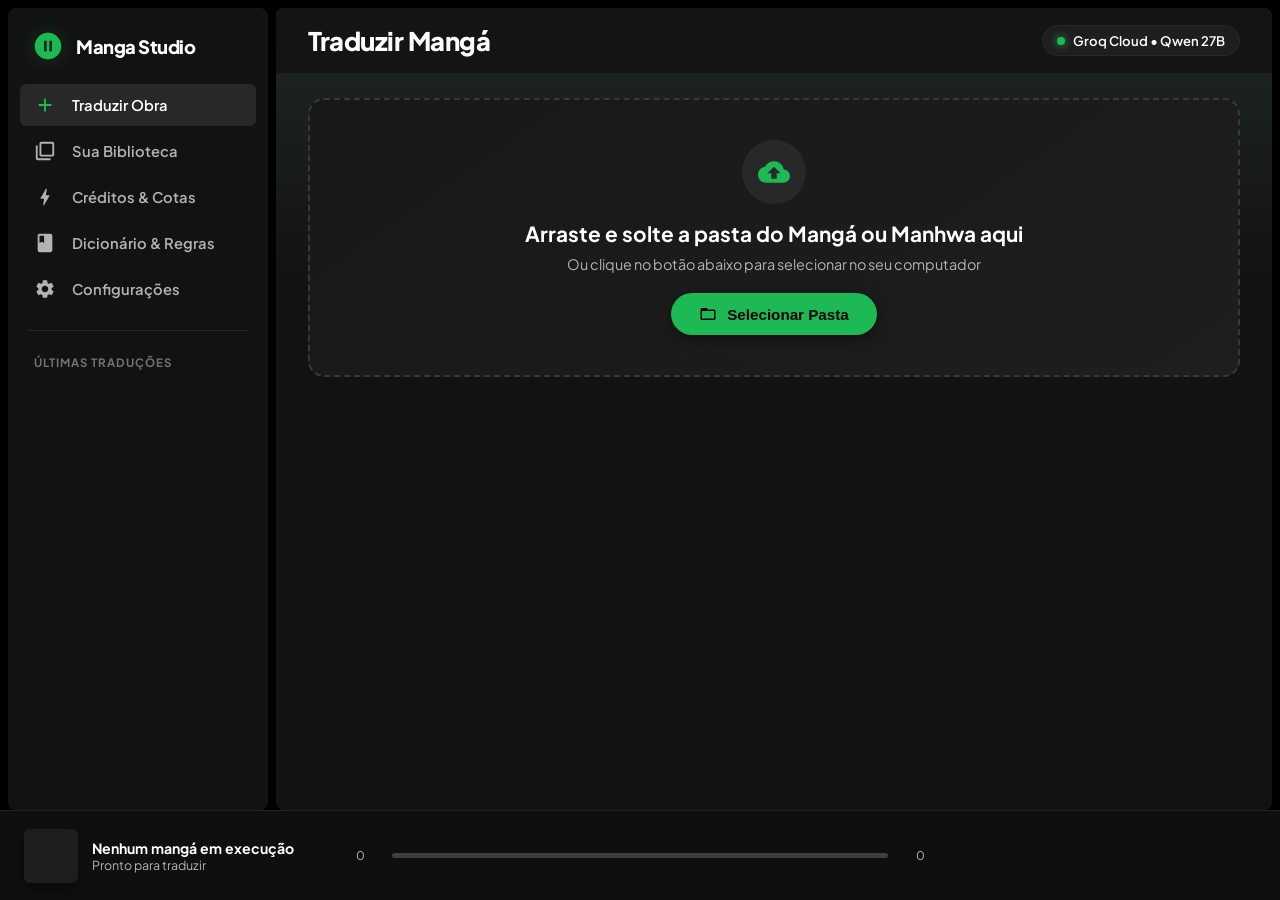
==== studio/studio/templates/index.html @ 2cf88f4b "feat: full API key manager with live validation, multiple key rotation, and model selection" ====
<!DOCTYPE html>
<html lang="pt-BR">
<head>
  <meta charset="UTF-8">
  <meta name="viewport" content="width=device-width, initial-scale=1.0">
  <title>Manga Translator Studio</title>
  <link rel="preconnect" href="https://fonts.googleapis.com">
  <link rel="preconnect" href="https://fonts.gstatic.com" crossorigin>
  <link href="https://fonts.googleapis.com/css2?family=Plus+Jakarta+Sans:wght@400;500;600;700;800&family=JetBrains+Mono:wght@400;500&display=swap" rel="stylesheet">
  
  <style>
    :root {
      --bg-black: #000000;
      --bg-base: #121212;
      --bg-elevated: #181818;
      --bg-card: #1e1e1e;
      --bg-highlight: #282828;
      --bg-press: #1a1a1a;
      --border-subtle: #282828;
      --border-light: #383838;
      
      --spotify-green: #1db954;
      --spotify-green-hover: #1ed760;
      --spotify-green-active: #169c46;
      --spotify-green-glow: rgba(29, 185, 84, 0.25);
      
      --text-white: #ffffff;
      --text-subdued: #b3b3b3;
      --text-muted: #727272;
      
      --red-accent: #f15e6c;
      --yellow-accent: #f59b23;
      --blue-accent: #3d91f4;
      
      --sidebar-width: 260px;
      --player-height: 90px;
    }

    * {
      box-sizing: border-box;
      margin: 0;
      padding: 0;
      user-select: none;
    }

    body {
      background-color: var(--bg-black);
      color: var(--text-white);
      font-family: 'Plus Jakarta Sans', -apple-system, BlinkMacSystemFont, 'Segoe UI', Roboto, Helvetica, Arial, sans-serif;
      height: 100vh;
      overflow: hidden;
      display: flex;
      flex-direction: column;
    }

    /* APP LAYOUT */
    .app-container {
      display: flex;
      flex: 1;
      height: calc(100vh - var(--player-height));
      overflow: hidden;
      gap: 8px;
      padding: 8px 8px 0 8px;
    }

    /* SIDEBAR */
    .sidebar {
      width: var(--sidebar-width);
      background-color: var(--bg-base);
      border-radius: 8px;
      display: flex;
      flex-direction: column;
      padding: 16px 12px;
      gap: 16px;
    }

    .brand-logo {
      display: flex;
      align-items: center;
      gap: 12px;
      padding: 6px 12px;
      cursor: pointer;
    }

    .brand-logo svg {
      width: 32px;
      height: 32px;
      fill: var(--spotify-green);
      filter: drop-shadow(0 0 10px var(--spotify-green-glow));
    }

    .brand-logo span {
      font-weight: 800;
      font-size: 1.15rem;
      letter-spacing: -0.5px;
      color: var(--text-white);
    }

    .nav-group {
      display: flex;
      flex-direction: column;
      gap: 4px;
    }

    .nav-item {
      display: flex;
      align-items: center;
      gap: 16px;
      padding: 10px 14px;
      border-radius: 6px;
      color: var(--text-subdued);
      text-decoration: none;
      font-weight: 600;
      font-size: 0.92rem;
      transition: all 0.2s cubic-bezier(0.2, 0, 0, 1);
      cursor: pointer;
    }

    .nav-item svg {
      width: 22px;
      height: 22px;
      fill: currentColor;
    }

    .nav-item:hover {
      color: var(--text-white);
      background-color: var(--bg-elevated);
    }

    .nav-item.active {
      color: var(--text-white);
      background-color: var(--bg-highlight);
    }

    .nav-item.active svg {
      fill: var(--spotify-green);
    }

    .sidebar-divider {
      height: 1px;
      background-color: var(--border-subtle);
      margin: 4px 8px;
    }

    .sidebar-section-title {
      font-size: 0.72rem;
      font-weight: 700;
      text-transform: uppercase;
      letter-spacing: 1px;
      color: var(--text-muted);
      padding: 4px 14px;
    }

    .recent-list {
      flex: 1;
      overflow-y: auto;
      display: flex;
      flex-direction: column;
      gap: 2px;
    }

    .recent-item {
      padding: 8px 12px;
      border-radius: 6px;
      color: var(--text-subdued);
      font-size: 0.85rem;
      white-space: nowrap;
      overflow: hidden;
      text-overflow: ellipsis;
      cursor: pointer;
      transition: all 0.15s ease;
    }

    .recent-item:hover {
      color: var(--text-white);
      background-color: var(--bg-elevated);
    }

    /* MAIN VIEWPORT */
    .main-content {
      flex: 1;
      background: linear-gradient(180deg, #1f2923 0%, var(--bg-base) 280px);
      border-radius: 8px;
      overflow-y: auto;
      position: relative;
      display: flex;
      flex-direction: column;
    }

    .top-header {
      position: sticky;
      top: 0;
      background-color: rgba(18, 18, 18, 0.85);
      backdrop-filter: blur(20px);
      display: flex;
      justify-content: space-between;
      align-items: center;
      padding: 16px 32px;
      z-index: 10;
      border-bottom: 1px solid rgba(255, 255, 255, 0.05);
    }

    .header-title-area h1 {
      font-size: 1.6rem;
      font-weight: 800;
      letter-spacing: -0.5px;
    }

    .header-actions {
      display: flex;
      align-items: center;
      gap: 12px;
    }

    .status-pill {
      display: flex;
      align-items: center;
      gap: 8px;
      background-color: var(--bg-card);
      border: 1px solid var(--border-subtle);
      padding: 6px 14px;
      border-radius: 9999px;
      font-size: 0.82rem;
      font-weight: 600;
      color: var(--text-white);
    }

    .status-dot {
      width: 8px;
      height: 8px;
      border-radius: 50%;
      background-color: var(--spotify-green);
      box-shadow: 0 0 8px var(--spotify-green);
    }

    .status-dot.pulsing {
      animation: pulse 1.8s infinite;
    }

    @keyframes pulse {
      0% { transform: scale(0.95); opacity: 0.7; }
      50% { transform: scale(1.3); opacity: 1; }
      100% { transform: scale(0.95); opacity: 0.7; }
    }

    /* VIEW CONTAINERS */
    .tab-view {
      display: none;
      padding: 24px 32px 60px 32px;
      animation: fadeIn 0.25s cubic-bezier(0.2, 0, 0, 1);
    }

    .tab-view.active {
      display: block;
    }

    @keyframes fadeIn {
      from { opacity: 0; transform: translateY(6px); }
      to { opacity: 1; transform: translateY(0); }
    }

    /* TRANSLATE TAB - HERO DROPZONE */
    .dropzone-container {
      background: linear-gradient(145deg, var(--bg-elevated) 0%, var(--bg-card) 100%);
      border: 2px dashed var(--border-light);
      border-radius: 16px;
      padding: 40px;
      text-align: center;
      transition: all 0.25s ease;
      cursor: pointer;
      position: relative;
      margin-bottom: 28px;
    }

    .dropzone-container:hover, .dropzone-container.dragover {
      border-color: var(--spotify-green);
      background-color: var(--bg-highlight);
      box-shadow: 0 0 35px var(--spotify-green-glow);
    }

    .dropzone-icon {
      width: 64px;
      height: 64px;
      margin: 0 auto 16px auto;
      background: var(--bg-highlight);
      border-radius: 50%;
      display: flex;
      align-items: center;
      justify-content: center;
      color: var(--spotify-green);
    }

    .dropzone-icon svg {
      width: 32px;
      height: 32px;
      fill: currentColor;
    }

    .dropzone-title {
      font-size: 1.3rem;
      font-weight: 700;
      margin-bottom: 8px;
    }

    .dropzone-subtitle {
      color: var(--text-subdued);
      font-size: 0.9rem;
      margin-bottom: 20px;
    }

    /* BUTTONS */
    .btn-spotify {
      background-color: var(--spotify-green);
      color: #000000;
      border: none;
      border-radius: 9999px;
      padding: 12px 28px;
      font-size: 0.95rem;
      font-weight: 700;
      display: inline-flex;
      align-items: center;
      gap: 10px;
      cursor: pointer;
      transition: all 0.2s ease;
      box-shadow: 0 4px 15px rgba(0, 0, 0, 0.4);
    }

    .btn-spotify:hover {
      background-color: var(--spotify-green-hover);
      transform: scale(1.03);
    }

    .btn-spotify:active {
      background-color: var(--spotify-green-active);
      transform: scale(0.98);
    }

    .btn-spotify svg {
      width: 18px;
      height: 18px;
      fill: currentColor;
    }

    .btn-secondary {
      background-color: transparent;
      color: var(--text-white);
      border: 1px solid var(--border-light);
      border-radius: 9999px;
      padding: 10px 22px;
      font-size: 0.88rem;
      font-weight: 700;
      display: inline-flex;
      align-items: center;
      gap: 8px;
      cursor: pointer;
      transition: all 0.2s ease;
    }

    .btn-secondary:hover {
      border-color: var(--text-white);
      background-color: var(--bg-highlight);
      transform: scale(1.02);
    }

    /* ACTIVE SELECTION CARD */
    .selection-panel {
      background-color: var(--bg-elevated);
      border: 1px solid var(--border-subtle);
      border-radius: 14px;
      padding: 24px;
      display: flex;
      gap: 24px;
      margin-bottom: 28px;
    }

    .manga-cover-preview {
      width: 140px;
      height: 195px;
      background-color: var(--bg-card);
      border-radius: 8px;
      overflow: hidden;
      flex-shrink: 0;
      box-shadow: 0 8px 24px rgba(0, 0, 0, 0.6);
      display: flex;
      align-items: center;
      justify-content: center;
    }

    .manga-cover-preview img {
      width: 100%;
      height: 100%;
      object-fit: cover;
    }

    .selection-details {
      flex: 1;
      display: flex;
      flex-direction: column;
      justify-content: space-between;
    }

    .selection-header h3 {
      font-size: 1.35rem;
      font-weight: 800;
      margin-bottom: 6px;
    }

    .selection-meta {
      display: flex;
      gap: 12px;
      align-items: center;
      margin-bottom: 16px;
    }

    .meta-badge {
      background-color: var(--bg-card);
      border: 1px solid var(--border-subtle);
      padding: 4px 10px;
      border-radius: 6px;
      font-size: 0.8rem;
      font-weight: 600;
      color: var(--text-subdued);
    }

    .meta-badge.highlight {
      color: var(--spotify-green);
      border-color: rgba(29, 185, 84, 0.4);
      background-color: rgba(29, 185, 84, 0.08);
    }

    /* SETTINGS PILLS */
    .options-grid {
      display: grid;
      grid-template-columns: repeat(auto-fit, minmax(220px, 1fr));
      gap: 16px;
      margin-bottom: 24px;
    }

    .option-card {
      background-color: var(--bg-card);
      border: 1px solid var(--border-subtle);
      border-radius: 10px;
      padding: 14px;
    }

    .option-label {
      font-size: 0.75rem;
      font-weight: 700;
      text-transform: uppercase;
      letter-spacing: 0.8px;
      color: var(--text-muted);
      margin-bottom: 10px;
      display: block;
    }

    .pill-selector {
      display: flex;
      background-color: var(--bg-base);
      border-radius: 8px;
      padding: 3px;
      gap: 3px;
    }

    .pill-btn {
      flex: 1;
      text-align: center;
      padding: 7px 10px;
      border-radius: 6px;
      font-size: 0.82rem;
      font-weight: 600;
      color: var(--text-subdued);
      cursor: pointer;
      transition: all 0.15s ease;
    }

    .pill-btn:hover {
      color: var(--text-white);
    }

    .pill-btn.active {
      background-color: var(--bg-highlight);
      color: var(--spotify-green);
      font-weight: 700;
      box-shadow: 0 2px 8px rgba(0,0,0,0.3);
    }

    /* API KEYS MANAGEMENT */
    .key-list {
      display: flex;
      flex-direction: column;
      gap: 10px;
      margin: 12px 0 14px 0;
    }

    .key-item {
      display: flex;
      align-items: center;
      justify-content: space-between;
      background-color: var(--bg-card);
      border: 1px solid var(--border-subtle);
      border-radius: 8px;
      padding: 10px 14px;
      gap: 12px;
      transition: border-color 0.2s ease;
    }

    .key-item:hover {
      border-color: var(--border-light);
    }

    .key-meta {
      display: flex;
      align-items: center;
      gap: 12px;
      flex: 1;
      overflow: hidden;
    }

    .key-code {
      font-family: 'JetBrains Mono', monospace;
      font-size: 0.86rem;
      color: var(--text-white);
      white-space: nowrap;
      overflow: hidden;
      text-overflow: ellipsis;
    }

    .key-actions {
      display: flex;
      gap: 8px;
      align-items: center;
      flex-shrink: 0;
    }

    .btn-small {
      padding: 5px 12px;
      font-size: 0.78rem;
      font-weight: 700;
      border-radius: 9999px;
      cursor: pointer;
      border: 1px solid var(--border-light);
      background: transparent;
      color: var(--text-white);
      transition: all 0.2s ease;
      display: inline-flex;
      align-items: center;
      gap: 6px;
    }

    .btn-small:hover {
      background: var(--bg-highlight);
      border-color: var(--text-white);
    }

    .btn-small.danger {
      color: var(--red-accent);
      border-color: rgba(241, 94, 108, 0.4);
    }

    .btn-small.danger:hover {
      background: rgba(241, 94, 108, 0.15);
      border-color: var(--red-accent);
    }

    .add-key-form {
      display: flex;
      gap: 10px;
      margin-top: 10px;
    }

    .add-key-form input {
      flex: 1;
      background: var(--bg-card);
      border: 1px solid var(--border-subtle);
      border-radius: 8px;
      padding: 10px 14px;
      color: white;
      font-family: 'JetBrains Mono', monospace;
      font-size: 0.85rem;
      outline: none;
      transition: border-color 0.2s ease;
    }

    .add-key-form input:focus {
      border-color: var(--spotify-green);
    }

    /* LIBRARY VIEW */
    .library-header {
      display: flex;
      justify-content: space-between;
      align-items: center;
      margin-bottom: 20px;
    }

    .search-bar {
      background-color: var(--bg-card);
      border: 1px solid var(--border-subtle);
      border-radius: 9999px;
      padding: 10px 18px;
      width: 320px;
      display: flex;
      align-items: center;
      gap: 10px;
      color: var(--text-white);
    }

    .search-bar input {
      background: transparent;
      border: none;
      outline: none;
      color: var(--text-white);
      font-size: 0.9rem;
      width: 100%;
    }

    .manga-grid {
      display: grid;
      grid-template-columns: repeat(auto-fill, minmax(180px, 1fr));
      gap: 20px;
    }

    .manga-card {
      background-color: var(--bg-elevated);
      border-radius: 10px;
      padding: 14px;
      transition: all 0.3s cubic-bezier(0.2, 0, 0, 1);
      cursor: pointer;
      position: relative;
      display: flex;
      flex-direction: column;
    }

    .manga-card:hover {
      background-color: var(--bg-highlight);
      transform: translateY(-4px);
    }

    .card-thumb {
      width: 100%;
      aspect-ratio: 1 / 1.42;
      border-radius: 6px;
      overflow: hidden;
      margin-bottom: 12px;
      background-color: var(--bg-card);
      position: relative;
      box-shadow: 0 6px 18px rgba(0, 0, 0, 0.5);
    }

    .card-thumb img {
      width: 100%;
      height: 100%;
      object-fit: cover;
      transition: transform 0.3s ease;
    }

    .manga-card:hover .card-thumb img {
      transform: scale(1.03);
    }

    .card-play-btn {
      position: absolute;
      right: 10px;
      bottom: 10px;
      width: 44px;
      height: 44px;
      border-radius: 50%;
      background-color: var(--spotify-green);
      color: #000000;
      display: flex;
      align-items: center;
      justify-content: center;
      opacity: 0;
      transform: translateY(8px);
      transition: all 0.25s cubic-bezier(0.2, 0, 0, 1);
      box-shadow: 0 6px 16px rgba(0, 0, 0, 0.5);
    }

    .manga-card:hover .card-play-btn {
      opacity: 1;
      transform: translateY(0);
    }

    .card-play-btn:hover {
      background-color: var(--spotify-green-hover);
      transform: scale(1.08);
    }

    .card-play-btn svg {
      width: 20px;
      height: 20px;
      fill: currentColor;
      margin-left: 2px;
    }

    .card-title {
      font-size: 0.95rem;
      font-weight: 700;
      white-space: nowrap;
      overflow: hidden;
      text-overflow: ellipsis;
      margin-bottom: 4px;
    }

    .card-subtitle {
      font-size: 0.8rem;
      color: var(--text-subdued);
    }

    /* STATUS & QUOTA VIEW */
    .quota-grid {
      display: grid;
      grid-template-columns: repeat(auto-fit, minmax(320px, 1fr));
      gap: 20px;
      margin-bottom: 24px;
    }

    .quota-card {
      background-color: var(--bg-elevated);
      border: 1px solid var(--border-subtle);
      border-radius: 12px;
      padding: 20px;
    }

    .quota-card-header {
      display: flex;
      justify-content: space-between;
      align-items: center;
      margin-bottom: 16px;
    }

    .quota-card-header h3 {
      font-size: 1.1rem;
      font-weight: 700;
      display: flex;
      align-items: center;
      gap: 10px;
    }

    .meter-container {
      margin-bottom: 16px;
    }

    .meter-label-row {
      display: flex;
      justify-content: space-between;
      font-size: 0.82rem;
      margin-bottom: 6px;
      color: var(--text-subdued);
    }

    .meter-bar {
      height: 8px;
      background-color: var(--bg-base);
      border-radius: 9999px;
      overflow: hidden;
    }

    .meter-fill {
      height: 100%;
      background-color: var(--spotify-green);
      border-radius: 9999px;
      transition: width 0.4s ease;
    }

    /* LOGS DRAWER / TERMINAL */
    .logs-panel {
      background-color: #0c0c0c;
      border: 1px solid var(--border-subtle);
      border-radius: 10px;
      padding: 14px;
      font-family: 'JetBrains Mono', monospace;
      font-size: 0.82rem;
      color: #9cdcfe;
      height: 220px;
      overflow-y: auto;
      white-space: pre-wrap;
      word-break: break-all;
      user-select: text;
    }

    .logs-panel div {
      line-height: 1.5;
    }

    /* BOTTOM PLAYER BAR */
    .player-bar {
      height: var(--player-height);
      background-color: #0f0f0f;
      border-top: 1px solid rgba(255, 255, 255, 0.08);
      display: flex;
      align-items: center;
      justify-content: space-between;
      padding: 0 24px;
      z-index: 100;
    }

    .player-left {
      width: 300px;
      display: flex;
      align-items: center;
      gap: 14px;
    }

    .player-thumb {
      width: 54px;
      height: 54px;
      border-radius: 6px;
      background-color: var(--bg-card);
      overflow: hidden;
      flex-shrink: 0;
      box-shadow: 0 4px 10px rgba(0,0,0,0.5);
    }

    .player-thumb img {
      width: 100%;
      height: 100%;
      object-fit: cover;
    }

    .player-info {
      overflow: hidden;
    }

    .player-title {
      font-size: 0.88rem;
      font-weight: 700;
      white-space: nowrap;
      overflow: hidden;
      text-overflow: ellipsis;
      color: var(--text-white);
    }

    .player-stage {
      font-size: 0.78rem;
      color: var(--text-subdued);
      white-space: nowrap;
      overflow: hidden;
      text-overflow: ellipsis;
    }

    .player-center {
      flex: 1;
      max-width: 600px;
      display: flex;
      flex-direction: column;
      align-items: center;
      gap: 8px;
    }

    .progress-bar-wrapper {
      width: 100%;
      display: flex;
      align-items: center;
      gap: 12px;
    }

    .progress-time {
      font-size: 0.75rem;
      color: var(--text-subdued);
      min-width: 40px;
      text-align: center;
    }

    .progress-track {
      flex: 1;
      height: 5px;
      background-color: #3e3e3e;
      border-radius: 9999px;
      overflow: hidden;
      position: relative;
    }

    .progress-fill {
      height: 100%;
      width: 0%;
      background-color: var(--spotify-green);
      border-radius: 9999px;
      transition: width 0.3s ease;
    }

    .player-right {
      width: 300px;
      display: flex;
      justify-content: flex-end;
      align-items: center;
      gap: 12px;
    }

    /* SCROLLBAR */
    ::-webkit-scrollbar {
      width: 10px;
    }
    ::-webkit-scrollbar-track {
      background: transparent;
    }
    ::-webkit-scrollbar-thumb {
      background: rgba(255, 255, 255, 0.2);
      border-radius: 5px;
    }
    ::-webkit-scrollbar-thumb:hover {
      background: rgba(255, 255, 255, 0.35);
    }
  </style>
</head>
<body>

  <div class="app-container">
    <!-- SIDEBAR -->
    <aside class="sidebar">
      <div class="brand-logo" onclick="switchTab('translate')">
        <svg viewBox="0 0 24 24"><path d="M12 2C6.48 2 2 6.48 2 12s4.48 10 10 10 10-4.48 10-10S17.52 2 12 2zm-1 14H9V8h2v8zm4 0h-2V8h2v8z"/></svg>
        <span>Manga Studio</span>
      </div>

      <nav class="nav-group">
        <div class="nav-item active" id="nav-translate" onclick="switchTab('translate')">
          <svg viewBox="0 0 24 24"><path d="M19 13h-6v6h-2v-6H5v-2h6V5h2v6h6v2z"/></svg>
          <span>Traduzir Obra</span>
        </div>
        <div class="nav-item" id="nav-library" onclick="switchTab('library')">
          <svg viewBox="0 0 24 24"><path d="M4 6H2v14c0 1.1.9 2 2 2h14v-2H4V6zm16-4H8c-1.1 0-2 .9-2 2v12c0 1.1.9 2 2 2h12c1.1 0 2-.9 2-2V4c0-1.1-.9-2-2-2zm0 14H8V4h12v12z"/></svg>
          <span>Sua Biblioteca</span>
        </div>
        <div class="nav-item" id="nav-quotas" onclick="switchTab('quotas')">
          <svg viewBox="0 0 24 24"><path d="M11 21h-1l1-7H7.5c-.88 0-.33-.75-.31-.78C8.48 10.94 10.42 7.54 13.01 3h1l-1 7h3.51c.4 0 .62.19.4.66C12.97 17.55 11 21 11 21z"/></svg>
          <span>Créditos & Cotas</span>
        </div>
        <div class="nav-item" id="nav-rules" onclick="switchTab('rules')">
          <svg viewBox="0 0 24 24"><path d="M18 2H6c-1.1 0-2 .9-2 2v16c0 1.1.9 2 2 2h12c1.1 0 2-.9 2-2V4c0-1.1-.9-2-2-2zM6 4h5v8l-2.5-1.5L6 12V4z"/></svg>
          <span>Dicionário & Regras</span>
        </div>
        <div class="nav-item" id="nav-settings" onclick="switchTab('settings')">
          <svg viewBox="0 0 24 24"><path d="M19.14 12.94c.04-.3.06-.61.06-.94 0-.32-.02-.64-.07-.94l2.03-1.58c.18-.14.23-.41.12-.61l-1.92-3.32c-.12-.22-.37-.29-.59-.22l-2.39.96c-.5-.38-1.03-.7-1.62-.94l-.36-2.54c-.04-.24-.24-.41-.48-.41h-3.84c-.24 0-.43.17-.47.41l-.36 2.54c-.59.24-1.13.57-1.62.94l-2.39-.96c-.22-.08-.47 0-.59.22L2.74 8.87c-.12.21-.08.47.12.61l2.03 1.58c-.05.3-.09.63-.09.94s.02.64.07.94l-2.03 1.58c-.18.14-.23.41-.12.61l1.92 3.32c.12.22.37.29.59.22l2.39-.96c.5.38 1.03.7 1.62.94l.36 2.54c.05.24.24.41.48.41h3.84c.24 0 .44-.17.47-.41l.36-2.54c.59-.24 1.13-.56 1.62-.94l2.39.96c.22.08.47 0 .59-.22l1.92-3.32c.12-.22.07-.47-.12-.61l-2.01-1.58zM12 15.6c-1.98 0-3.6-1.62-3.6-3.6s1.62-3.6 3.6-3.6 3.6 1.62 3.6 3.6-1.62 3.6-3.6 3.6z"/></svg>
          <span>Configurações</span>
        </div>
      </nav>

      <div class="sidebar-divider"></div>
      <div class="sidebar-section-title">Últimas Traduções</div>
      <div class="recent-list" id="sidebar-recents">
        <!-- Preenchido via API -->
      </div>
    </aside>

    <!-- MAIN VIEWPORT -->
    <main class="main-content">
      <header class="top-header">
        <div class="header-title-area">
          <h1 id="view-title">Traduzir Mangá</h1>
        </div>
        <div class="header-actions">
          <div class="status-pill" id="header-ai-pill">
            <div class="status-dot pulsing"></div>
            <span id="header-ai-label">Groq Cloud • Qwen 27B</span>
          </div>
        </div>
      </header>

      <!-- TAB 1: TRANSLATE -->
      <section class="tab-view active" id="tab-translate">
        <!-- DROPZONE -->
        <div class="dropzone-container" id="dropzone" onclick="pickFolder()">
          <div class="dropzone-icon">
            <svg viewBox="0 0 24 24"><path d="M19.35 10.04C18.67 6.59 15.64 4 12 4 9.11 4 6.6 5.64 5.35 8.04 2.34 8.36 0 10.91 0 14c0 3.31 2.69 6 6 6h13c2.76 0 5-2.24 5-5 0-2.64-2.05-4.78-4.65-4.96zM14 13v4h-4v-4H7l5-5 5 5h-3z"/></svg>
          </div>
          <div class="dropzone-title">Arraste e solte a pasta do Mangá ou Manhwa aqui</div>
          <div class="dropzone-subtitle">Ou clique no botão abaixo para selecionar no seu computador</div>
          <button class="btn-spotify" type="button" onclick="event.stopPropagation(); pickFolder();">
            <svg viewBox="0 0 24 24"><path d="M20 6h-8l-2-2H4c-1.1 0-1.99.9-1.99 2L2 18c0 1.1.9 2 2 2h16c1.1 0 2-.9 2-2V8c0-1.1-.9-2-2-2zm0 12H4V8h16v10z"/></svg>
            Selecionar Pasta
          </button>
        </div>

        <!-- SELECTION CARD (HIDDEN UNTIL LOADED) -->
        <div class="selection-panel" id="selection-card" style="display: none;">
          <div class="manga-cover-preview" id="manga-preview-box">
            <img id="manga-preview-img" src="" alt="Capa">
          </div>
          <div class="selection-details">
            <div class="selection-header">
              <h3 id="selected-manga-title">Nome da Obra</h3>
              <div class="selection-meta">
                <span class="meta-badge highlight" id="selected-pages-badge">0 Páginas</span>
                <span class="meta-badge" id="selected-lang-badge">Idioma: Auto</span>
                <span class="meta-badge" id="selected-path-badge" style="max-width: 350px; overflow: hidden; text-overflow: ellipsis; white-space: nowrap;">Caminho</span>
              </div>
            </div>

            <!-- OPÇÕES EM PILLS -->
            <div class="options-grid">
              <div class="option-card">
                <span class="option-label">Motor de OCR</span>
                <div class="pill-selector" id="ocr-selector">
                  <div class="pill-btn active" onclick="setOption('ocr', 'auto')">Auto</div>
                  <div class="pill-btn" onclick="setOption('ocr', 'rapidocr')">Universal</div>
                  <div class="pill-btn" onclick="setOption('ocr', 'mokuro')">Japonês</div>
                  <div class="pill-btn" onclick="setOption('ocr', 'korean')">Coreano</div>
                </div>
              </div>

              <div class="option-card">
                <span class="option-label">Estilo de Conteúdo</span>
                <div class="pill-selector" id="adult-selector">
                  <div class="pill-btn active" onclick="setOption('adult', true)">+18 Adulto</div>
                  <div class="pill-btn" onclick="setOption('adult', false)">Padrão</div>
                </div>
              </div>

              <div class="option-card">
                <span class="option-label">Motor de IA</span>
                <div class="pill-selector" id="provider-selector">
                  <div class="pill-btn active" onclick="setOption('provider', 'groq')">Groq Cloud</div>
                  <div class="pill-btn" onclick="setOption('provider', 'openrouter')">OpenRouter</div>
                  <div class="pill-btn" onclick="setOption('provider', 'ollama')">Ollama</div>
                </div>
              </div>
            </div>

            <div style="display: flex; gap: 14px; align-items: center;">
              <button class="btn-spotify" id="btn-start" onclick="startTranslation()" style="padding: 14px 36px; font-size: 1.05rem;">
                <svg viewBox="0 0 24 24"><path d="M8 5v14l11-7z"/></svg>
                INICIAR TRADUÇÃO
              </button>
              <button class="btn-secondary" onclick="resetSelection()">Trocar Obra</button>
            </div>
          </div>
        </div>

        <!-- PROGRESS & LOGS ACCORDION -->
        <div id="live-progress-section" style="display: none; margin-top: 24px;">
          <div style="display: flex; justify-content: space-between; align-items: center; margin-bottom: 12px;">
            <h4 style="font-size: 1.1rem; font-weight: 700;">Progresso em Tempo Real</h4>
            <span id="progress-status-badge" style="color: var(--spotify-green); font-weight: 700; font-size: 0.9rem;">Processando...</span>
          </div>

          <div class="progress-bar-wrapper" style="margin-bottom: 16px;">
            <div class="progress-track" style="height: 10px;">
              <div class="progress-fill" id="main-progress-bar" style="width: 0%;"></div>
            </div>
            <span class="progress-time" id="main-progress-pct" style="font-weight: 700; font-size: 0.95rem; color: var(--spotify-green);">0%</span>
          </div>

          <div class="logs-panel" id="terminal-logs"></div>
        </div>
      </section>

      <!-- TAB 2: LIBRARY -->
      <section class="tab-view" id="tab-library">
        <div class="library-header">
          <div class="search-bar">
            <svg width="18" height="18" viewBox="0 0 24 24" fill="currentColor"><path d="M15.5 14h-.79l-.28-.27A6.471 6.471 0 0 0 16 9.5 6.5 6.5 0 1 0 9.5 16c1.61 0 3.09-.59 4.23-1.57l.27.28v.79l5 4.99L20.49 19l-4.99-5zm-6 0C7.01 14 5 11.99 5 9.5S7.01 5 9.5 5 14 7.01 14 9.5 11.99 14 9.5 14z"/></svg>
            <input type="text" id="library-search" placeholder="Buscar em suas obras traduzidas..." oninput="filterLibrary()">
          </div>
          <button class="btn-secondary" onclick="loadLibrary()">Atualizar Biblioteca</button>
        </div>

        <h3 style="font-size: 1.25rem; font-weight: 800; margin-bottom: 16px;">Obras Traduzidas [PT-BR]</h3>
        <div class="manga-grid" id="library-grid">
          <!-- Preenchido via API -->
        </div>

        <h3 style="font-size: 1.25rem; font-weight: 800; margin: 40px 0 16px 0;">Obras Originais (Prontas para Traduzir)</h3>
        <div class="manga-grid" id="raw-library-grid">
          <!-- Preenchido via API -->
        </div>
      </section>

      <!-- TAB 3: QUOTAS & STATUS -->
      <section class="tab-view" id="tab-quotas">
        <div style="display: flex; justify-content: space-between; align-items: center; margin-bottom: 24px;">
          <div>
            <h2 style="font-size: 1.4rem; font-weight: 800; margin-bottom: 4px;">Status das Contas e Cotas de IA</h2>
            <p style="color: var(--text-subdued); font-size: 0.9rem;">Monitoramento ao vivo de saldo, tokens e limites diários.</p>
          </div>
          <button class="btn-spotify" onclick="loadStatus()">
            <svg viewBox="0 0 24 24"><path d="M17.65 6.35C16.2 4.9 14.21 4 12 4c-4.42 0-7.99 3.58-7.99 8s3.57 8 7.99 8c3.73 0 6.84-2.55 7.73-6h-2.08c-.82 2.33-3.04 4-5.65 4-3.31 0-6-2.69-6-6s2.69-6 6-6c1.66 0 3.14.69 4.22 1.78L13 11h7V4l-2.35 2.35z"/></svg>
            Atualizar Agora
          </button>
        </div>

        <div class="quota-grid" id="quota-cards-container">
          <!-- Preenchido via API -->
        </div>
      </section>

      <!-- TAB 4: RULES & GLOSSARY -->
      <section class="tab-view" id="tab-rules">
        <div style="display: flex; justify-content: space-between; align-items: center; margin-bottom: 16px;">
          <div>
            <h2 style="font-size: 1.4rem; font-weight: 800; margin-bottom: 4px;">Dicionário & Regras de Aprendizado</h2>
            <p style="color: var(--text-subdued); font-size: 0.9rem;">Instruções personalizadas que a IA lê antes de cada tradução.</p>
          </div>
          <button class="btn-spotify" onclick="saveRules()">Salvar Alterações</button>
        </div>

        <div class="pill-selector" style="width: 300px; margin-bottom: 16px;">
          <div class="pill-btn active" id="tab-rule-aprendizado" onclick="switchRulesEditor('aprendizado')">aprendizado.txt</div>
          <div class="pill-btn" id="tab-rule-glossary" onclick="switchRulesEditor('glossary')">glossary.json</div>
        </div>

        <textarea id="rules-editor" style="width: 100%; height: 420px; background-color: var(--bg-card); border: 1px solid var(--border-subtle); border-radius: 10px; padding: 18px; color: var(--text-white); font-family: 'JetBrains Mono', monospace; font-size: 0.9rem; line-height: 1.6; outline: none; resize: vertical;"></textarea>
      </section>

      <!-- TAB 5: SETTINGS -->
      <section class="tab-view" id="tab-settings">
        <div style="display: flex; justify-content: space-between; align-items: center; margin-bottom: 24px;">
          <div>
            <h2 style="font-size: 1.45rem; font-weight: 800; margin-bottom: 4px;">Configurações & Gerenciador de Chaves de IA</h2>
            <p style="color: var(--text-subdued); font-size: 0.9rem;">Adicione múltiplas chaves API para rotação automática e nunca ficar sem limite.</p>
          </div>
          <button class="btn-spotify" onclick="saveConfig()">
            <svg viewBox="0 0 24 24"><path d="M17 3H5c-1.11 0-2 .9-2 2v14c0 1.1.89 2 2 2h14c1.1 0 2-.9 2-2V7l-4-4zm2 16H5V5h11.17L19 7.83V19zm-7-7c-1.66 0-3 1.34-3 3s1.34 3 3 3 3-1.34 3-3-1.34-3-3-3zM6 6h9v4H6z"/></svg>
            Salvar Configurações
          </button>
        </div>

        <div style="display: grid; grid-template-columns: repeat(auto-fit, minmax(460px, 1fr)); gap: 24px; margin-bottom: 30px;">
          <!-- CARD 1: GROQ CLOUD -->
          <div class="quota-card">
            <div class="quota-card-header">
              <h3>⚡ Groq Cloud (Ultra-Rápido)</h3>
              <span class="meta-badge highlight">Zero Censura • Nuvem</span>
            </div>
            <p style="font-size: 0.84rem; color: var(--text-subdued); margin-bottom: 16px;">
              Cada conta gratuita da Groq fornece 1.000 requisições/dia. Você pode adicionar várias chaves para rotacionar automaticamente!
            </p>

            <span class="option-label">Chaves Groq Cadastradas</span>
            <div class="key-list" id="groq-key-list">
              <!-- Renderizado via JS -->
            </div>

            <div class="add-key-form">
              <input type="text" id="new-groq-key" placeholder="Cole aqui nova chave Groq (gsk_...)">
              <button class="btn-secondary" onclick="addGroqKey()">+ Adicionar</button>
            </div>

            <div style="margin-top: 20px; padding-top: 16px; border-top: 1px solid var(--border-subtle);">
              <label class="option-label">Modelo Ativo Padrão</label>
              <select id="cfg-groq-model" style="width: 100%; background: var(--bg-card); border: 1px solid var(--border-subtle); padding: 10px 14px; border-radius: 8px; color: white; outline: none; font-size: 0.9rem;">
                <option value="qwen/qwen3.8-27b">Qwen 2.5 (27B) - Recomendado / Mais Rápido / Sem Censura</option>
                <option value="openai/gpt-oss-120b">GPT-OSS (120B) - Zero Censura Avançado</option>
                <option value="openai/gpt-oss-20b">GPT-OSS (20B) - Leve e Estável</option>
              </select>
            </div>
          </div>

          <!-- CARD 2: OPENROUTER CLOUD -->
          <div class="quota-card">
            <div class="quota-card-header">
              <h3>🌐 OpenRouter Cloud (Multi-Modelos)</h3>
              <span class="meta-badge">Modelos Livres & Pagos</span>
            </div>
            <p style="font-size: 0.84rem; color: var(--text-subdued); margin-bottom: 16px;">
              Cada chave gratuita possui 50 requisições/dia. Se colocar saldo pago, você pode traduzir milhares de páginas sem travas.
            </p>

            <span class="option-label">Chaves OpenRouter Cadastradas</span>
            <div class="key-list" id="openrouter-key-list">
              <!-- Renderizado via JS -->
            </div>

            <div class="add-key-form">
              <input type="text" id="new-openrouter-key" placeholder="Cole aqui nova chave (sk-or-v1-...)">
              <button class="btn-secondary" onclick="addOpenRouterKey()">+ Adicionar</button>
            </div>

            <div style="margin-top: 20px; padding-top: 16px; border-top: 1px solid var(--border-subtle);">
              <label class="option-label">Modelo Padrão OpenRouter</label>
              <select id="cfg-openrouter-model" style="width: 100%; background: var(--bg-card); border: 1px solid var(--border-subtle); padding: 10px 14px; border-radius: 8px; color: white; outline: none; font-size: 0.9rem;">
                <option value="nvidia/nemotron-3.5-lightning:free">Nvidia Nemotron 3.5 (Free / Muito Rápido)</option>
                <option value="meta-llama/llama-3.3-70b-instruct:free">Llama 3.3 70B Instruct (Free / Muito Inteligente)</option>
                <option value="cognitivecomputations/dolphin-mistral-24b-venice-edition">Dolphin Mistral 24B Venice (Zero Censura Total)</option>
                <option value="nousresearch/hermes-3-llama-3.1-70b">Hermes 3 Llama 70B (Zero Censura / Narrativo)</option>
              </select>
            </div>
          </div>
        </div>

        <!-- CARD 3: OLLAMA E GERAL -->
        <div class="quota-card" style="max-width: 600px;">
          <div class="quota-card-header">
            <h3>🦙 Servidor Ollama (Local ou Google Colab)</h3>
          </div>
          <div style="margin-bottom: 16px;">
            <label class="option-label">Endereço do Host Ollama</label>
            <input type="text" id="cfg-ollama-host" value="http://localhost:11434" style="width: 100%; background: var(--bg-card); border: 1px solid var(--border-subtle); padding: 10px 14px; border-radius: 8px; color: white; outline: none; font-family: 'JetBrains Mono', monospace; font-size: 0.88rem;">
          </div>
          <div style="display: flex; gap: 12px; align-items: center;">
            <button class="btn-secondary" onclick="testOllamaHost()">Testar Conexão Ollama</button>
            <span id="ollama-test-result" style="font-size: 0.84rem; color: var(--text-subdued);"></span>
          </div>
        </div>
      </section>
    </main>
  </div>

  <!-- BOTTOM PLAYER BAR -->
  <footer class="player-bar">
    <div class="player-left">
      <div class="player-thumb">
        <img id="player-img" src="" alt="" style="display: none;">
      </div>
      <div class="player-info">
        <div class="player-title" id="player-manga-title">Nenhum mangá em execução</div>
        <div class="player-stage" id="player-manga-stage">Pronto para traduzir</div>
      </div>
    </div>

    <div class="player-center">
      <div class="progress-bar-wrapper">
        <span class="progress-time" id="player-current-page">0</span>
        <div class="progress-track">
          <div class="progress-fill" id="player-progress-fill"></div>
        </div>
        <span class="progress-time" id="player-total-pages">0</span>
      </div>
    </div>

    <div class="player-right">
      <button class="btn-secondary" id="player-btn-reader" onclick="openActiveReader()" style="display: none; padding: 6px 14px; font-size: 0.8rem;">
        Ler Agora
      </button>
      <button class="btn-secondary" id="player-btn-cbz" onclick="openActiveCbz()" style="display: none; padding: 6px 14px; font-size: 0.8rem;">
        Abrir CBZ
      </button>
      <button class="btn-secondary" id="player-btn-folder" onclick="openActiveFolder()" style="display: none; padding: 6px 14px; font-size: 0.8rem;">
        Ver Pasta
      </button>
    </div>
  </footer>

  <script>
    let currentSelectedManga = null;
    let selectedOptions = {
      ocr: 'auto',
      adult: true,
      provider: 'groq'
    };
    let activeResult = null;
    let libraryData = { translated: [], raw: [] };
    let currentRuleTab = 'aprendizado';

    // TAB SWITCHING
    function switchTab(tabId) {
      document.querySelectorAll('.tab-view').forEach(t => t.classList.remove('active'));
      document.querySelectorAll('.nav-item').forEach(n => n.classList.remove('active'));

      const targetTab = document.getElementById(`tab-${tabId}`);
      const targetNav = document.getElementById(`nav-${tabId}`);
      if (targetTab) targetTab.classList.add('active');
      if (targetNav) targetNav.classList.add('active');

      const titles = {
        translate: 'Traduzir Mangá',
        library: 'Sua Biblioteca',
        quotas: 'Créditos & Cotas de IA',
        rules: 'Dicionário & Regras',
        settings: 'Configurações'
      };
      document.getElementById('view-title').innerText = titles[tabId] || 'Manga Studio';

      if (tabId === 'library') loadLibrary();
      if (tabId === 'quotas') loadStatus();
      if (tabId === 'rules') loadRules();
      if (tabId === 'settings') loadConfig();
    }

    // FOLDER PICKER & INSPECT
    async function pickFolder() {
      try {
        const res = await fetch('/api/pick_folder', { method: 'POST' });
        const data = await res.json();
        if (data.success && data.path) {
          inspectFolder(data.path);
        }
      } catch (e) {
        console.error("Erro ao selecionar pasta:", e);
      }
    }

    async function inspectFolder(path) {
      try {
        const res = await fetch('/api/inspect_folder', {
          method: 'POST',
          headers: { 'Content-Type': 'application/json' },
          body: JSON.stringify({ path: path })
        });
        const data = await res.json();
        if (data.valid) {
          currentSelectedManga = data;
          document.getElementById('dropzone').style.display = 'none';
          document.getElementById('selection-card').style.display = 'flex';

          document.getElementById('selected-manga-title').innerText = data.name;
          document.getElementById('selected-pages-badge').innerText = `${data.pages} Páginas`;
          document.getElementById('selected-lang-badge').innerText = `Motor: ${data.detected_label}`;
          document.getElementById('selected-path-badge').innerText = data.path;
          document.getElementById('manga-preview-img').src = `/api/thumb?path=${encodeURIComponent(data.first_img)}`;

          // Seta valor sugerido de OCR
          setOption('ocr', data.detected_engine);
        } else {
          alert(data.error || "Pasta inválida");
        }
      } catch (e) {
        console.error("Erro ao inspecionar pasta:", e);
      }
    }

    function resetSelection() {
      currentSelectedManga = null;
      document.getElementById('selection-card').style.display = 'none';
      document.getElementById('dropzone').style.display = 'block';
    }

    // DRAG AND DROP
    const dropzone = document.getElementById('dropzone');
    dropzone.addEventListener('dragover', (e) => {
      e.preventDefault();
      dropzone.classList.add('dragover');
    });
    dropzone.addEventListener('dragleave', () => dropzone.classList.remove('dragover'));
    dropzone.addEventListener('drop', (e) => {
      e.preventDefault();
      dropzone.classList.remove('dragover');
      // No navegador, caminhos absolutos locais exigem o picker nativo do Windows por restrição de segurança web
      pickFolder();
    });

    // OPTIONS TOGGLE
    function setOption(type, value) {
      selectedOptions[type] = value;
      const selectorId = `${type}-selector`;
      const container = document.getElementById(selectorId);
      if (container) {
        container.querySelectorAll('.pill-btn').forEach(btn => btn.classList.remove('active'));
        const index = type === 'ocr' ? ['auto', 'rapidocr', 'mokuro', 'korean'].indexOf(value) :
                      type === 'adult' ? (value ? 0 : 1) :
                      ['groq', 'openrouter', 'ollama'].indexOf(value);
        if (index >= 0 && container.children[index]) {
          container.children[index].classList.add('active');
        }
      }
    }

    // START TRANSLATION
    async function startTranslation() {
      if (!currentSelectedManga) return;
      const btn = document.getElementById('btn-start');
      btn.disabled = true;
      btn.style.opacity = '0.6';

      document.getElementById('live-progress-section').style.display = 'block';
      document.getElementById('terminal-logs').innerHTML = '<div>[+] Iniciando pipeline profissional de tradução...</div>';

      try {
        const payload = {
          path: currentSelectedManga.path,
          ocr_mode: selectedOptions.ocr,
          is_adult: selectedOptions.adult,
          provider: selectedOptions.provider
        };
        const res = await fetch('/api/start', {
          method: 'POST',
          headers: { 'Content-Type': 'application/json' },
          body: JSON.stringify(payload)
        });
        const data = await res.json();
        if (data.success) {
          pollProgress();
        } else {
          alert(data.error || "Erro ao iniciar");
          btn.disabled = false;
          btn.style.opacity = '1';
        }
      } catch (e) {
        alert("Erro de conexão ao iniciar tradução.");
        btn.disabled = false;
        btn.style.opacity = '1';
      }
    }

    // LIVE PROGRESS POLLER
    let pollInterval = null;
    function pollProgress() {
      if (pollInterval) clearInterval(pollInterval);
      pollInterval = setInterval(async () => {
        try {
          const res = await fetch('/api/progress');
          const data = await res.json();

          // Atualiza barra principal
          document.getElementById('main-progress-bar').style.width = `${data.percentage}%`;
          document.getElementById('main-progress-pct').innerText = `${data.percentage}%`;
          document.getElementById('progress-status-badge').innerText = data.message;

          // Atualiza player bar
          document.getElementById('player-manga-title').innerText = data.manga_name || 'Traduzindo...';
          document.getElementById('player-manga-stage').innerText = data.message;
          document.getElementById('player-current-page').innerText = data.current_page;
          document.getElementById('player-total-pages').innerText = data.total_pages;
          document.getElementById('player-progress-fill').style.width = `${data.percentage}%`;

          // Atualiza logs
          const logBox = document.getElementById('terminal-logs');
          if (data.logs && data.logs.length) {
            logBox.innerHTML = data.logs.map(l => `<div>${escapeHtml(l)}</div>`).join('');
            logBox.scrollTop = logBox.scrollHeight;
          }

          if (data.status === 'done') {
            clearInterval(pollInterval);
            document.getElementById('btn-start').disabled = false;
            document.getElementById('btn-start').style.opacity = '1';
            activeResult = data.result;
            showActionButtons(data.result);
            loadLibrary();
          } else if (data.status === 'error') {
            clearInterval(pollInterval);
            document.getElementById('btn-start').disabled = false;
            document.getElementById('btn-start').style.opacity = '1';
            alert(`Erro na tradução: ${data.error}`);
          }
        } catch (e) {
          console.error("Poll error:", e);
        }
      }, 700);
    }

    function showActionButtons(result) {
      if (!result) return;
      document.getElementById('player-btn-reader').style.display = 'inline-flex';
      document.getElementById('player-btn-cbz').style.display = 'inline-flex';
      document.getElementById('player-btn-folder').style.display = 'inline-flex';
    }

    function openActiveReader() {
      if (activeResult && activeResult.reader_path) {
        fetch('/api/open_reader', {
          method: 'POST',
          headers: { 'Content-Type': 'application/json' },
          body: JSON.stringify({ path: activeResult.reader_path })
        });
      }
    }

    function openActiveCbz() {
      if (activeResult && activeResult.cbz_path) {
        fetch('/api/open_cbz', {
          method: 'POST',
          headers: { 'Content-Type': 'application/json' },
          body: JSON.stringify({ path: activeResult.cbz_path })
        });
      }
    }

    function openActiveFolder() {
      if (activeResult && activeResult.output_dir) {
        fetch('/api/open_folder', {
          method: 'POST',
          headers: { 'Content-Type': 'application/json' },
          body: JSON.stringify({ path: activeResult.output_dir })
        });
      }
    }

    // LIBRARY
    async function loadLibrary() {
      try {
        const res = await fetch('/api/library');
        libraryData = await res.json();
        renderLibraryGrid();
        renderSidebarRecents();
      } catch (e) {
        console.error("Erro ao carregar biblioteca:", e);
      }
    }

    function renderLibraryGrid() {
      const q = (document.getElementById('library-search')?.value || '').toLowerCase();
      const grid = document.getElementById('library-grid');
      const rawGrid = document.getElementById('raw-library-grid');

      const filteredTrans = libraryData.translated.filter(m => m.name.toLowerCase().includes(q));
      grid.innerHTML = filteredTrans.map(m => `
        <div class="manga-card" onclick="openReader('${escapeQuotes(m.reader_path)}')">
          <div class="card-thumb">
            <img src="/api/thumb?path=${encodeURIComponent(m.first_img)}" loading="lazy">
            <div class="card-play-btn" title="Ler Agora no Navegador">
              <svg viewBox="0 0 24 24"><path d="M8 5v14l11-7z"/></svg>
            </div>
          </div>
          <div class="card-title" title="${escapeHtml(m.clean_name)}">${escapeHtml(m.clean_name)}</div>
          <div class="card-subtitle">${m.pages} páginas • Traduzido</div>
        </div>
      `).join('');

      const filteredRaw = libraryData.raw.filter(m => m.name.toLowerCase().includes(q));
      rawGrid.innerHTML = filteredRaw.map(m => `
        <div class="manga-card" onclick="inspectFolder('${escapeQuotes(m.path)}'); switchTab('translate');">
          <div class="card-thumb">
            <img src="/api/thumb?path=${encodeURIComponent(m.first_img)}" loading="lazy">
            <div class="card-play-btn" style="background-color: var(--blue-accent);" title="Traduzir Esta Obra">
              <svg viewBox="0 0 24 24"><path d="M19 13h-6v6h-2v-6H5v-2h6V5h2v6h6v2z"/></svg>
            </div>
          </div>
          <div class="card-title" title="${escapeHtml(m.name)}">${escapeHtml(m.name)}</div>
          <div class="card-subtitle">${m.pages} páginas • Pronto para traduzir</div>
        </div>
      `).join('');
    }

    function renderSidebarRecents() {
      const rec = document.getElementById('sidebar-recents');
      rec.innerHTML = libraryData.translated.slice(0, 10).map(m => `
        <div class="recent-item" onclick="openReader('${escapeQuotes(m.reader_path)}')" title="${escapeHtml(m.clean_name)}">
          📖 ${escapeHtml(m.clean_name)}
        </div>
      `).join('');
    }

    function filterLibrary() {
      renderLibraryGrid();
    }

    function openReader(path) {
      if (!path) return;
      fetch('/api/open_reader', {
        method: 'POST',
        headers: { 'Content-Type': 'application/json' },
        body: JSON.stringify({ path: path })
      });
    }

    // QUOTAS & STATUS
    async function loadStatus() {
      const container = document.getElementById('quota-cards-container');
      container.innerHTML = '<div style="color: var(--text-subdued);">Consultando servidores de IA ao vivo...</div>';
      try {
        const res = await fetch('/api/status');
        const d = await res.json();
        
        let html = '';
        // GROQ CARD
        const gModels = d.groq.models || {};
        const qwen = gModels['qwen/qwen3.8-27b'] || {};
        const gpt120 = gModels['openai/gpt-oss-120b'] || {};

        html += `
          <div class="quota-card">
            <div class="quota-card-header">
              <h3>⚡ Groq Cloud (Ultra-Rápido)</h3>
              <span class="meta-badge highlight">Nuvem • Zero Censura</span>
            </div>
            
            <div style="font-size: 0.82rem; color: var(--text-subdued); margin-bottom: 14px;">
              Chave: <code>${d.groq.masked_key || 'Configurada'}</code>
            </div>

            <div class="meter-container">
              <div class="meter-label-row">
                <span>Qwen 2.5 (27B) - Requisições Hoje</span>
                <span style="font-weight: 700; color: var(--spotify-green);">${qwen.rem_req || '900+'}/1000</span>
              </div>
              <div class="meter-bar">
                <div class="meter-fill" style="width: ${((qwen.rem_req || 900)/1000)*100}%;"></div>
              </div>
              <div style="font-size: 0.75rem; color: var(--text-muted); margin-top: 4px;">
                Tokens livres no minuto: ${qwen.rem_tok || 8000}/8000 • Reseta em ${qwen.rst_req || '0s'}
              </div>
            </div>

            <div class="meter-container">
              <div class="meter-label-row">
                <span>GPT-OSS 120B - Status Diário</span>
                <span style="font-weight: 700; color: ${gpt120.ok ? 'var(--spotify-green)' : 'var(--yellow-accent)'};">
                  ${gpt120.ok ? 'Liberado / Pronto' : (gpt120.msg || 'Aguardando')}
                </span>
              </div>
            </div>
          </div>
        `;

        // OPENROUTER CARD
        const orKeys = d.openrouter.keys || [];
        const or1 = orKeys[0] || {};
        html += `
          <div class="quota-card">
            <div class="quota-card-header">
              <h3>🌐 OpenRouter Cloud</h3>
              <span class="meta-badge">Free & Paid Tier</span>
            </div>
            <div style="font-size: 0.82rem; color: var(--text-subdued); margin-bottom: 14px;">
              Chave: <code>${or1.key || 'sk-or-v1...'}</code>
            </div>

            <div class="meter-container">
              <div class="meter-label-row">
                <span>Modelos Gratuitos (50/dia)</span>
                <span style="font-weight: 700; color: ${or1.free_rem > 0 ? 'var(--spotify-green)' : 'var(--yellow-accent)'};">
                  ${or1.free_used || 0} de ${or1.free_limit || 50} usados
                </span>
              </div>
              <div class="meter-bar">
                <div class="meter-fill" style="width: ${((or1.free_rem || 0)/(or1.free_limit || 50))*100}%; background-color: ${or1.free_rem > 0 ? 'var(--spotify-green)' : 'var(--yellow-accent)'};"></div>
              </div>
              <div style="font-size: 0.75rem; color: var(--text-muted); margin-top: 4px;">
                ${or1.free_rem === 0 ? 'Renovação às 21:00 BRT (00:00 UTC)' : `${or1.free_rem} requisições livres hoje`}
              </div>
            </div>

            <div style="margin-top: 14px; padding-top: 12px; border-top: 1px solid var(--border-subtle); font-size: 0.85rem;">
              Saldo Pago: <strong style="color: white;">$${(or1.credits || 0).toFixed(2)} USD</strong> (R$ ${((or1.credits || 0)*5.8).toFixed(2)})
            </div>
          </div>
        `;

        // OLLAMA CARD
        html += `
          <div class="quota-card">
            <div class="quota-card-header">
              <h3>🦙 Ollama (Local / Colab)</h3>
              <span class="meta-badge" style="color: ${d.ollama.status === 'online' ? 'var(--spotify-green)' : 'var(--text-muted)'};">
                ${d.ollama.status.toUpperCase()}
              </span>
            </div>
            <p style="font-size: 0.85rem; color: var(--text-subdued); margin-bottom: 10px;">
              Modelos instalados: ${d.ollama.models.length ? d.ollama.models.join(', ') : 'Nenhum servidor rodando localmente'}
            </p>
          </div>
        `;

        container.innerHTML = html;
      } catch (e) {
        container.innerHTML = '<div style="color: var(--red-accent);">Erro ao carregar dados de cotas.</div>';
      }
    }

    // RULES & GLOSSARY
    async function loadRules() {
      const endpoint = currentRuleTab === 'aprendizado' ? '/api/aprendizado' : '/api/glossary';
      try {
        const res = await fetch(endpoint);
        const data = await res.json();
        const editor = document.getElementById('rules-editor');
        if (currentRuleTab === 'aprendizado') {
          editor.value = data.content || '';
        } else {
          editor.value = JSON.stringify(data.data || {}, null, 2);
        }
      } catch (e) {
        console.error("Erro ao carregar regras:", e);
      }
    }

    function switchRulesEditor(tab) {
      currentRuleTab = tab;
      document.getElementById('tab-rule-aprendizado').classList.toggle('active', tab === 'aprendizado');
      document.getElementById('tab-rule-glossary').classList.toggle('active', tab === 'glossary');
      loadRules();
    }

    async function saveRules() {
      const editor = document.getElementById('rules-editor');
      const endpoint = currentRuleTab === 'aprendizado' ? '/api/aprendizado' : '/api/glossary';
      try {
        let body = {};
        if (currentRuleTab === 'aprendizado') {
          body = { content: editor.value };
        } else {
          body = { data: JSON.parse(editor.value) };
        }
        const res = await fetch(endpoint, {
          method: 'POST',
          headers: { 'Content-Type': 'application/json' },
          body: JSON.stringify(body)
        });
        const data = await res.json();
        if (data.success) {
          alert("Salvo com sucesso!");
        } else {
          alert("Erro ao salvar: " + (data.error || ""));
        }
      } catch (e) {
        alert("Erro de formato ou conexão ao salvar.");
      }
    }

    // CONFIG & API KEYS MANAGEMENT
    let currentConfig = {
      groq_api_keys: [],
      groq_api_key: '',
      groq_model: 'qwen/qwen3.8-27b',
      openrouter_api_keys: [],
      openrouter_api_key: '',
      openrouter_model: 'nvidia/nemotron-3.5-lightning:free',
      ollama_host: 'http://localhost:11434'
    };

    async function loadConfig() {
      try {
        const res = await fetch('/api/config');
        const cfg = await res.json();
        currentConfig = cfg;

        // Normaliza chaves da Groq
        if (!Array.isArray(currentConfig.groq_api_keys)) {
          currentConfig.groq_api_keys = currentConfig.groq_api_key ? [currentConfig.groq_api_key] : [];
        } else if (currentConfig.groq_api_key && !currentConfig.groq_api_keys.includes(currentConfig.groq_api_key)) {
          currentConfig.groq_api_keys.unshift(currentConfig.groq_api_key);
        }

        // Normaliza chaves do OpenRouter
        if (!Array.isArray(currentConfig.openrouter_api_keys)) {
          currentConfig.openrouter_api_keys = currentConfig.openrouter_api_key ? [currentConfig.openrouter_api_key] : [];
        } else if (currentConfig.openrouter_api_key && !currentConfig.openrouter_api_keys.includes(currentConfig.openrouter_api_key)) {
          currentConfig.openrouter_api_keys.unshift(currentConfig.openrouter_api_key);
        }

        renderKeyLists();
        document.getElementById('cfg-groq-model').value = currentConfig.groq_model || 'qwen/qwen3.8-27b';
        document.getElementById('cfg-openrouter-model').value = currentConfig.openrouter_model || 'nvidia/nemotron-3.5-lightning:free';
        document.getElementById('cfg-ollama-host').value = currentConfig.ollama_host || 'http://localhost:11434';
      } catch (e) {
        console.error("Erro ao carregar configurações:", e);
      }
    }

    function renderKeyLists() {
      // 1. GROQ KEYS
      const gList = document.getElementById('groq-key-list');
      if (!currentConfig.groq_api_keys || currentConfig.groq_api_keys.length === 0) {
        gList.innerHTML = '<div style="color: var(--text-muted); font-size: 0.85rem; padding: 6px 0;">Nenhuma chave Groq cadastrada. Adicione uma abaixo!</div>';
      } else {
        gList.innerHTML = currentConfig.groq_api_keys.map((k, idx) => {
          const masked = k.length > 14 ? k.substring(0, 8) + '...' + k.substring(k.length - 4) : k;
          return `
            <div class="key-item">
              <div class="key-meta">
                <span class="meta-badge highlight">Chave #${idx + 1}</span>
                <span class="key-code">${escapeHtml(masked)}</span>
              </div>
              <div class="key-actions">
                <button class="btn-small" onclick="testKey('groq', '${k}', this)">⚡ Testar</button>
                <button class="btn-small danger" onclick="removeGroqKey(${idx})">Remover</button>
              </div>
            </div>
          `;
        }).join('');
      }

      // 2. OPENROUTER KEYS
      const orList = document.getElementById('openrouter-key-list');
      if (!currentConfig.openrouter_api_keys || currentConfig.openrouter_api_keys.length === 0) {
        orList.innerHTML = '<div style="color: var(--text-muted); font-size: 0.85rem; padding: 6px 0;">Nenhuma chave OpenRouter cadastrada. Adicione uma abaixo!</div>';
      } else {
        orList.innerHTML = currentConfig.openrouter_api_keys.map((k, idx) => {
          const masked = k.length > 14 ? k.substring(0, 10) + '...' + k.substring(k.length - 4) : k;
          return `
            <div class="key-item">
              <div class="key-meta">
                <span class="meta-badge">Chave #${idx + 1}</span>
                <span class="key-code">${escapeHtml(masked)}</span>
              </div>
              <div class="key-actions">
                <button class="btn-small" onclick="testKey('openrouter', '${k}', this)">⚡ Testar</button>
                <button class="btn-small danger" onclick="removeOpenRouterKey(${idx})">Remover</button>
              </div>
            </div>
          `;
        }).join('');
      }
    }

    function addGroqKey() {
      const input = document.getElementById('new-groq-key');
      const val = input.value.trim();
      if (!val) return;
      if (!val.startsWith('gsk_')) {
        if (!confirm("Esta chave não começa com 'gsk_'. Deseja adicionar mesmo assim?")) return;
      }
      if (currentConfig.groq_api_keys.includes(val)) {
        alert("Esta chave já está cadastrada!");
        return;
      }
      currentConfig.groq_api_keys.push(val);
      currentConfig.groq_api_key = currentConfig.groq_api_keys[0];
      input.value = '';
      renderKeyLists();
    }

    function removeGroqKey(idx) {
      if (confirm("Deseja remover esta chave da Groq?")) {
        currentConfig.groq_api_keys.splice(idx, 1);
        currentConfig.groq_api_key = currentConfig.groq_api_keys[0] || '';
        renderKeyLists();
      }
    }

    function addOpenRouterKey() {
      const input = document.getElementById('new-openrouter-key');
      const val = input.value.trim();
      if (!val) return;
      if (!val.startsWith('sk-or-')) {
        if (!confirm("Esta chave não começa com 'sk-or-'. Deseja adicionar mesmo assim?")) return;
      }
      if (currentConfig.openrouter_api_keys.includes(val)) {
        alert("Esta chave já está cadastrada!");
        return;
      }
      currentConfig.openrouter_api_keys.push(val);
      currentConfig.openrouter_api_key = currentConfig.openrouter_api_keys[0];
      input.value = '';
      renderKeyLists();
    }

    function removeOpenRouterKey(idx) {
      if (confirm("Deseja remover esta chave do OpenRouter?")) {
        currentConfig.openrouter_api_keys.splice(idx, 1);
        currentConfig.openrouter_api_key = currentConfig.openrouter_api_keys[0] || '';
        renderKeyLists();
      }
    }

    async function testKey(provider, key, btnEl) {
      const origText = btnEl.innerText;
      btnEl.innerText = "Testando...";
      btnEl.disabled = true;
      try {
        const res = await fetch('/api/test_key', {
          method: 'POST',
          headers: { 'Content-Type': 'application/json' },
          body: JSON.stringify({ provider: provider, key: key })
        });
        const data = await res.json();
        alert((data.valid ? "✅ " : "❌ ") + data.msg);
      } catch (e) {
        alert("Erro ao testar chave.");
      } finally {
        btnEl.innerText = origText;
        btnEl.disabled = false;
      }
    }

    async function testOllamaHost() {
      const host = document.getElementById('cfg-ollama-host').value.trim();
      const resSpan = document.getElementById('ollama-test-result');
      resSpan.innerText = "Conectando...";
      try {
        const res = await fetch('/api/status');
        const data = await res.json();
        if (data.ollama && data.ollama.status === 'online') {
          resSpan.innerHTML = '<span style="color: var(--spotify-green);">✅ Online (' + data.ollama.models.join(', ') + ')</span>';
        } else {
          resSpan.innerHTML = '<span style="color: var(--yellow-accent);">⚠️ Offline (Nenhum servidor rodando nesta porta)</span>';
        }
      } catch (e) {
        resSpan.innerText = "Erro ao testar.";
      }
    }

    async function saveConfig() {
      try {
        currentConfig.groq_model = document.getElementById('cfg-groq-model').value;
        currentConfig.openrouter_model = document.getElementById('cfg-openrouter-model').value;
        currentConfig.ollama_host = document.getElementById('cfg-ollama-host').value.trim();
        currentConfig.groq_api_key = currentConfig.groq_api_keys[0] || '';
        currentConfig.openrouter_api_key = currentConfig.openrouter_api_keys[0] || '';

        const saveRes = await fetch('/api/config', {
          method: 'POST',
          headers: { 'Content-Type': 'application/json' },
          body: JSON.stringify(currentConfig)
        });
        if (saveRes.ok) {
          alert("✅ Todas as configurações e chaves foram salvas com sucesso!");
          loadStatus();
        } else {
          alert("Erro ao salvar configurações.");
        }
      } catch (e) {
        alert("Erro de conexão ao salvar configurações.");
      }
    }

    // UTILS
    function escapeHtml(text) {
      if (!text) return '';
      return text.replace(/&/g, "&amp;").replace(/</g, "&lt;").replace(/>/g, "&gt;");
    }
    function escapeQuotes(text) {
      if (!text) return '';
      return text.replace(/\\/g, "\\\\").replace(/'/g, "\\'");
    }

    // INIT
    window.addEventListener('DOMContentLoaded', () => {
      loadLibrary();
    });
  </script>
</body>
</html>
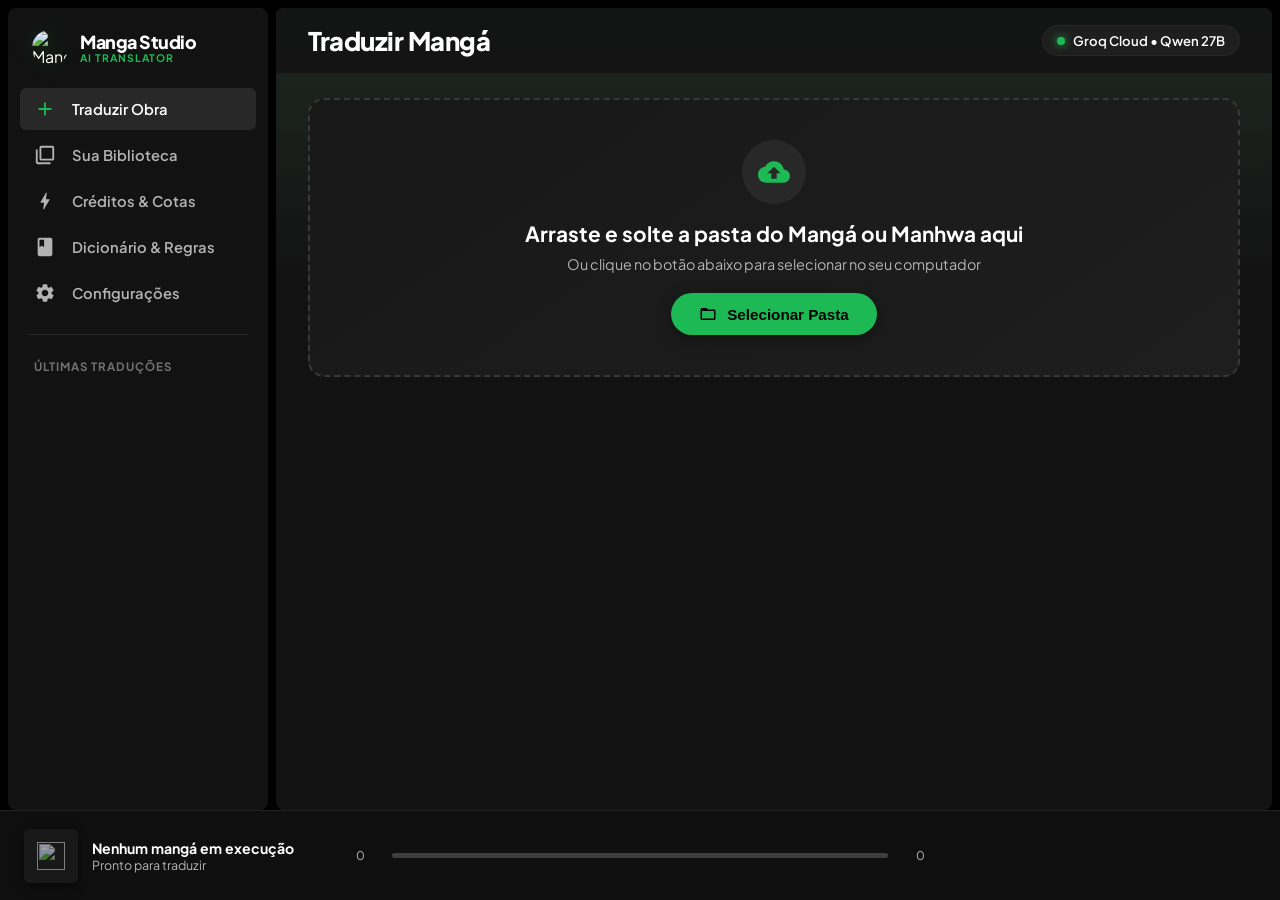
==== commit 37cddbc0: "feat: custom Manga Studio logo, live cover preview during translation, and progress tracking" ====
--- a/studio/studio/templates/index.html
+++ b/studio/studio/templates/index.html
@@ -4,6 +4,9 @@
   <meta charset="UTF-8">
   <meta name="viewport" content="width=device-width, initial-scale=1.0">
   <title>Manga Translator Studio</title>
+  <link rel="icon" type="image/svg+xml" href="/static/favicon.svg">
+  <link rel="icon" type="image/png" href="/static/logo.png">
+  <link rel="shortcut icon" href="/static/favicon.ico">
   <link rel="preconnect" href="https://fonts.googleapis.com">
   <link rel="preconnect" href="https://fonts.gstatic.com" crossorigin>
   <link href="https://fonts.googleapis.com/css2?family=Plus+Jakarta+Sans:wght@400;500;600;700;800&family=JetBrains+Mono:wght@400;500&display=swap" rel="stylesheet">
@@ -82,6 +85,18 @@
       cursor: pointer;
     }
 
+    .brand-logo img {
+      width: 36px;
+      height: 36px;
+      border-radius: 50%;
+      filter: drop-shadow(0 0 10px var(--spotify-green-glow));
+      transition: transform 0.2s ease;
+    }
+
+    .brand-logo:hover img {
+      transform: scale(1.08) rotate(3deg);
+    }
+
     .brand-logo svg {
       width: 32px;
       height: 32px;
@@ -94,6 +109,23 @@
       font-size: 1.15rem;
       letter-spacing: -0.5px;
       color: var(--text-white);
+    }
+
+    @keyframes eqBounce {
+      0%, 100% { height: 6px; }
+      50% { height: 26px; }
+    }
+
+    .active-job-card {
+      background: linear-gradient(135deg, rgba(29, 185, 84, 0.12) 0%, rgba(24, 24, 24, 0.9) 100%);
+      border: 1px solid rgba(29, 185, 84, 0.35);
+      border-radius: 12px;
+      padding: 16px 20px;
+      display: flex;
+      gap: 18px;
+      align-items: center;
+      margin-bottom: 20px;
+      box-shadow: 0 10px 30px rgba(0,0,0,0.5);
     }
 
     .nav-group {
@@ -909,8 +941,11 @@
     <!-- SIDEBAR -->
     <aside class="sidebar">
       <div class="brand-logo" onclick="switchTab('translate')">
-        <svg viewBox="0 0 24 24"><path d="M12 2C6.48 2 2 6.48 2 12s4.48 10 10 10 10-4.48 10-10S17.52 2 12 2zm-1 14H9V8h2v8zm4 0h-2V8h2v8z"/></svg>
-        <span>Manga Studio</span>
+        <img src="/static/logo.svg" alt="Manga Studio Logo">
+        <div style="display: flex; flex-direction: column;">
+          <span style="line-height: 1.1; font-weight: 800; font-size: 1.12rem;">Manga Studio</span>
+          <span style="font-size: 0.65rem; color: var(--spotify-green); font-weight: 700; letter-spacing: 1px; text-transform: uppercase;">AI TRANSLATOR</span>
+        </div>
       </div>
 
       <nav class="nav-group">
@@ -1029,6 +1064,30 @@
 
         <!-- PROGRESS & LOGS ACCORDION -->
         <div id="live-progress-section" style="display: none; margin-top: 24px;">
+          <!-- ACTIVE JOB CARD COM CAPA AO VIVO -->
+          <div class="active-job-card" id="active-job-card">
+            <div style="width: 72px; height: 102px; border-radius: 8px; overflow: hidden; flex-shrink: 0; box-shadow: 0 6px 16px rgba(0,0,0,0.6); border: 1px solid rgba(255,255,255,0.1); background: #121212;">
+              <img id="live-cover-img" src="" alt="Capa" style="width: 100%; height: 100%; object-fit: cover; display: none;">
+              <div id="live-cover-placeholder" style="width: 100%; height: 100%; display: flex; align-items: center; justify-content: center;">
+                <img src="/static/favicon.svg" style="width: 38px; height: 38px; opacity: 0.6;" alt="">
+              </div>
+            </div>
+            <div style="flex: 1; overflow: hidden;">
+              <div style="display: flex; align-items: center; gap: 10px; margin-bottom: 6px;">
+                <span class="meta-badge highlight" id="live-stage-badge" style="font-size: 0.75rem; text-transform: uppercase; font-weight: 800;">OCR</span>
+                <span style="font-size: 0.8rem; color: var(--text-subdued);" id="live-engine-label">Processando com IA em Nuvem</span>
+              </div>
+              <h3 id="live-manga-title" style="font-size: 1.15rem; font-weight: 800; white-space: nowrap; overflow: hidden; text-overflow: ellipsis; margin-bottom: 6px;">Nome do Mangá</h3>
+              <p id="live-status-desc" style="color: var(--text-subdued); font-size: 0.88rem;">Iniciando motor de IA...</p>
+            </div>
+            <div class="equalizer-container" id="equalizer-anim" style="display: flex; gap: 4px; align-items: flex-end; height: 28px; padding-right: 8px;">
+              <div class="eq-bar" style="width: 4px; background: var(--spotify-green); border-radius: 2px; animation: eqBounce 0.9s infinite ease-in-out;"></div>
+              <div class="eq-bar" style="width: 4px; background: var(--spotify-green); border-radius: 2px; animation: eqBounce 1.2s infinite ease-in-out 0.2s;"></div>
+              <div class="eq-bar" style="width: 4px; background: var(--spotify-green); border-radius: 2px; animation: eqBounce 0.8s infinite ease-in-out 0.4s;"></div>
+              <div class="eq-bar" style="width: 4px; background: var(--spotify-green); border-radius: 2px; animation: eqBounce 1.1s infinite ease-in-out 0.1s;"></div>
+            </div>
+          </div>
+
           <div style="display: flex; justify-content: space-between; align-items: center; margin-bottom: 12px;">
             <h4 style="font-size: 1.1rem; font-weight: 700;">Progresso em Tempo Real</h4>
             <span id="progress-status-badge" style="color: var(--spotify-green); font-weight: 700; font-size: 0.9rem;">Processando...</span>
@@ -1199,8 +1258,11 @@
   <!-- BOTTOM PLAYER BAR -->
   <footer class="player-bar">
     <div class="player-left">
-      <div class="player-thumb">
-        <img id="player-img" src="" alt="" style="display: none;">
+      <div class="player-thumb" id="player-thumb-box">
+        <img id="player-img" src="" alt="Capa" style="display: none;">
+        <div id="player-placeholder-icon" style="width: 100%; height: 100%; display: flex; align-items: center; justify-content: center; background: #181818;">
+          <img src="/static/favicon.svg" style="width: 28px; height: 28px; opacity: 0.6;" alt="">
+        </div>
       </div>
       <div class="player-info">
         <div class="player-title" id="player-manga-title">Nenhum mangá em execução</div>
@@ -1280,6 +1342,39 @@
       }
     }
 
+    function updatePlayerCover(firstImg, mangaName, statusText) {
+      if (firstImg) {
+        const thumbUrl = `/api/thumb?path=${encodeURIComponent(firstImg)}`;
+        const pImg = document.getElementById('player-img');
+        if (pImg) {
+          pImg.src = thumbUrl;
+          pImg.style.display = 'block';
+        }
+        const pPh = document.getElementById('player-placeholder-icon');
+        if (pPh) pPh.style.display = 'none';
+
+        const lImg = document.getElementById('live-cover-img');
+        if (lImg) {
+          lImg.src = thumbUrl;
+          lImg.style.display = 'block';
+        }
+        const lPh = document.getElementById('live-cover-placeholder');
+        if (lPh) lPh.style.display = 'none';
+      }
+      if (mangaName) {
+        const pTitle = document.getElementById('player-manga-title');
+        if (pTitle) pTitle.innerText = mangaName;
+        const lTitle = document.getElementById('live-manga-title');
+        if (lTitle) lTitle.innerText = mangaName;
+      }
+      if (statusText) {
+        const pStage = document.getElementById('player-manga-stage');
+        if (pStage) pStage.innerText = statusText;
+        const lDesc = document.getElementById('live-status-desc');
+        if (lDesc) lDesc.innerText = statusText;
+      }
+    }
+
     async function inspectFolder(path) {
       try {
         const res = await fetch('/api/inspect_folder', {
@@ -1298,6 +1393,9 @@
           document.getElementById('selected-lang-badge').innerText = `Motor: ${data.detected_label}`;
           document.getElementById('selected-path-badge').innerText = data.path;
           document.getElementById('manga-preview-img').src = `/api/thumb?path=${encodeURIComponent(data.first_img)}`;
+
+          // Atualiza capa no player e card ao vivo
+          updatePlayerCover(data.first_img, data.name, `${data.pages} páginas • Pronto para traduzir`);
 
           // Seta valor sugerido de OCR
           setOption('ocr', data.detected_engine);
@@ -1354,10 +1452,15 @@
 
       document.getElementById('live-progress-section').style.display = 'block';
       document.getElementById('terminal-logs').innerHTML = '<div>[+] Iniciando pipeline profissional de tradução...</div>';
+      const eq = document.getElementById('equalizer-anim');
+      if (eq) eq.style.display = 'flex';
+
+      updatePlayerCover(currentSelectedManga.first_img, currentSelectedManga.name, "Iniciando motor de OCR e análise...");
 
       try {
         const payload = {
           path: currentSelectedManga.path,
+          first_img: currentSelectedManga.first_img || '',
           ocr_mode: selectedOptions.ocr,
           is_adult: selectedOptions.adult,
           provider: selectedOptions.provider
@@ -1391,14 +1494,40 @@
           const res = await fetch('/api/progress');
           const data = await res.json();
 
+          // Atualiza capa e textos no Player e no Card Ativo
+          const coverImg = data.first_img || (currentSelectedManga ? currentSelectedManga.first_img : '');
+          if (coverImg) {
+            updatePlayerCover(coverImg, data.manga_name, data.message);
+          } else {
+            if (data.manga_name) {
+              document.getElementById('player-manga-title').innerText = data.manga_name;
+              const lTitle = document.getElementById('live-manga-title');
+              if (lTitle) lTitle.innerText = data.manga_name;
+            }
+            if (data.message) {
+              document.getElementById('player-manga-stage').innerText = data.message;
+              const lDesc = document.getElementById('live-status-desc');
+              if (lDesc) lDesc.innerText = data.message;
+            }
+          }
+
+          // Atualiza badge de etapa e provedor
+          const liveStage = document.getElementById('live-stage-badge');
+          if (liveStage && data.stage) {
+            liveStage.innerText = data.stage.toUpperCase();
+          }
+          const liveEngine = document.getElementById('live-engine-label');
+          if (liveEngine) {
+            liveEngine.innerText = selectedOptions.provider === 'groq' ? 'Groq Cloud • Qwen 27B' :
+                                   selectedOptions.provider === 'openrouter' ? 'OpenRouter Cloud' : 'Ollama Local / Colab';
+          }
+
           // Atualiza barra principal
           document.getElementById('main-progress-bar').style.width = `${data.percentage}%`;
           document.getElementById('main-progress-pct').innerText = `${data.percentage}%`;
           document.getElementById('progress-status-badge').innerText = data.message;
 
           // Atualiza player bar
-          document.getElementById('player-manga-title').innerText = data.manga_name || 'Traduzindo...';
-          document.getElementById('player-manga-stage').innerText = data.message;
           document.getElementById('player-current-page').innerText = data.current_page;
           document.getElementById('player-total-pages').innerText = data.total_pages;
           document.getElementById('player-progress-fill').style.width = `${data.percentage}%`;
@@ -1417,10 +1546,14 @@
             activeResult = data.result;
             showActionButtons(data.result);
             loadLibrary();
+            const eqDone = document.getElementById('equalizer-anim');
+            if (eqDone) eqDone.style.display = 'none';
           } else if (data.status === 'error') {
             clearInterval(pollInterval);
             document.getElementById('btn-start').disabled = false;
             document.getElementById('btn-start').style.opacity = '1';
+            const eqErr = document.getElementById('equalizer-anim');
+            if (eqErr) eqErr.style.display = 'none';
             alert(`Erro na tradução: ${data.error}`);
           }
         } catch (e) {
@@ -1485,7 +1618,7 @@
 
       const filteredTrans = libraryData.translated.filter(m => m.name.toLowerCase().includes(q));
       grid.innerHTML = filteredTrans.map(m => `
-        <div class="manga-card" onclick="openReader('${escapeQuotes(m.reader_path)}')">
+        <div class="manga-card" onclick="openReader('${escapeQuotes(m.reader_path)}'); updatePlayerCover('${escapeQuotes(m.first_img)}', '${escapeQuotes(m.clean_name)}', '${m.pages} páginas • Traduzido');">
           <div class="card-thumb">
             <img src="/api/thumb?path=${encodeURIComponent(m.first_img)}" loading="lazy">
             <div class="card-play-btn" title="Ler Agora no Navegador">
@@ -1515,7 +1648,7 @@
     function renderSidebarRecents() {
       const rec = document.getElementById('sidebar-recents');
       rec.innerHTML = libraryData.translated.slice(0, 10).map(m => `
-        <div class="recent-item" onclick="openReader('${escapeQuotes(m.reader_path)}')" title="${escapeHtml(m.clean_name)}">
+        <div class="recent-item" onclick="openReader('${escapeQuotes(m.reader_path)}'); updatePlayerCover('${escapeQuotes(m.first_img)}', '${escapeQuotes(m.clean_name)}', '${m.pages} páginas • Traduzido');" title="${escapeHtml(m.clean_name)}">
           📖 ${escapeHtml(m.clean_name)}
         </div>
       `).join('');
